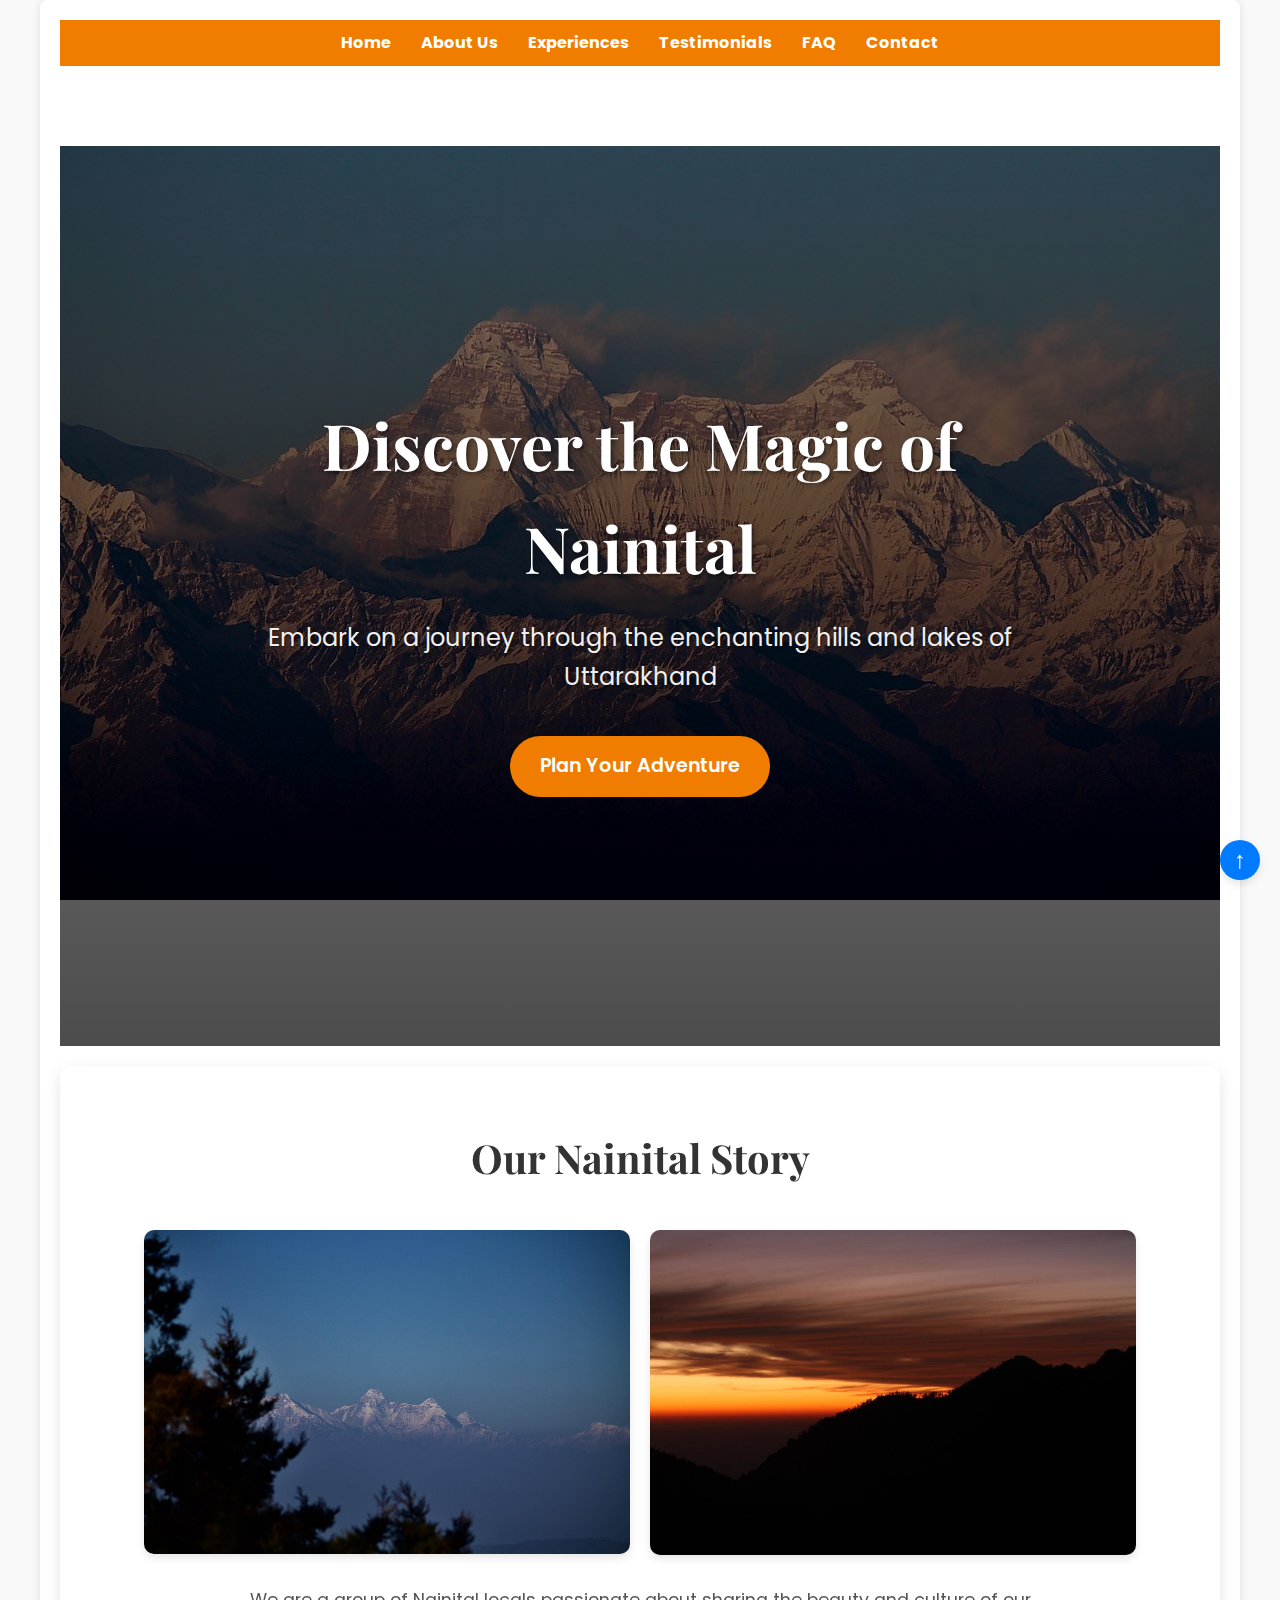
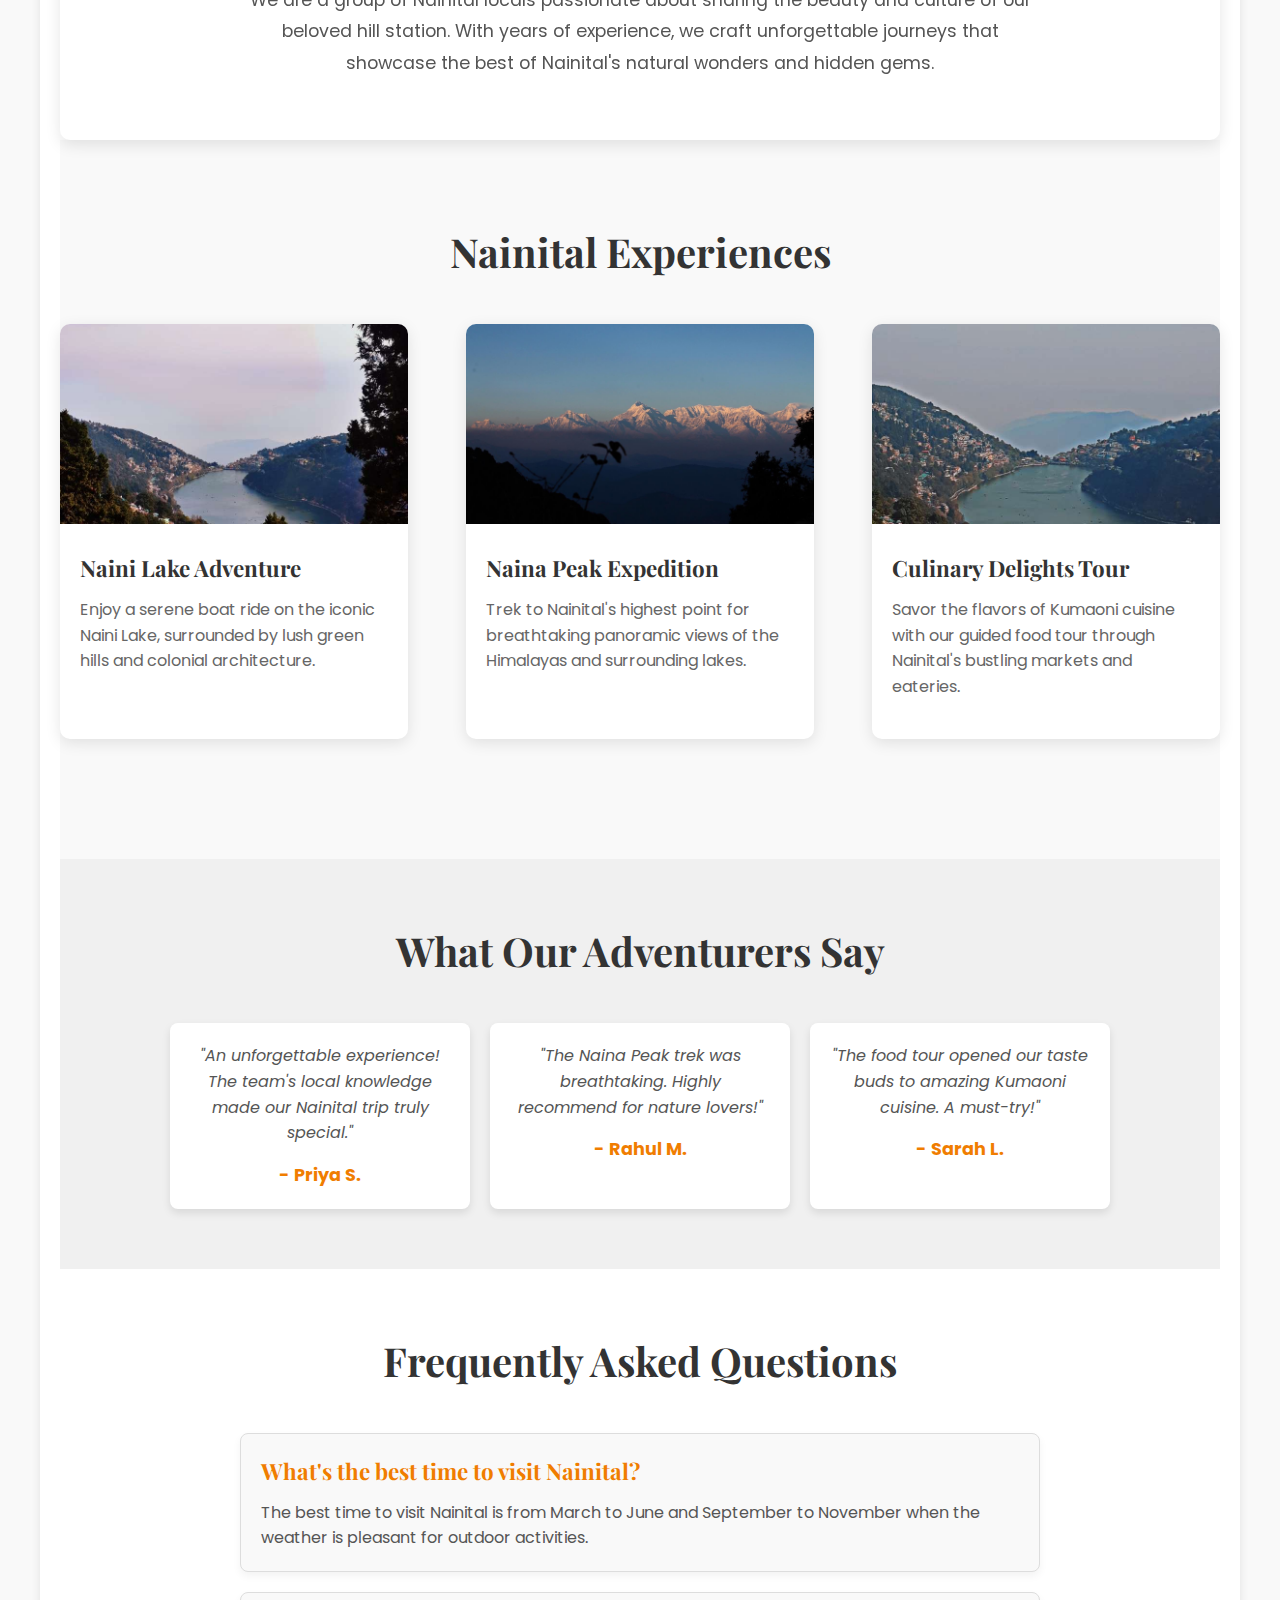
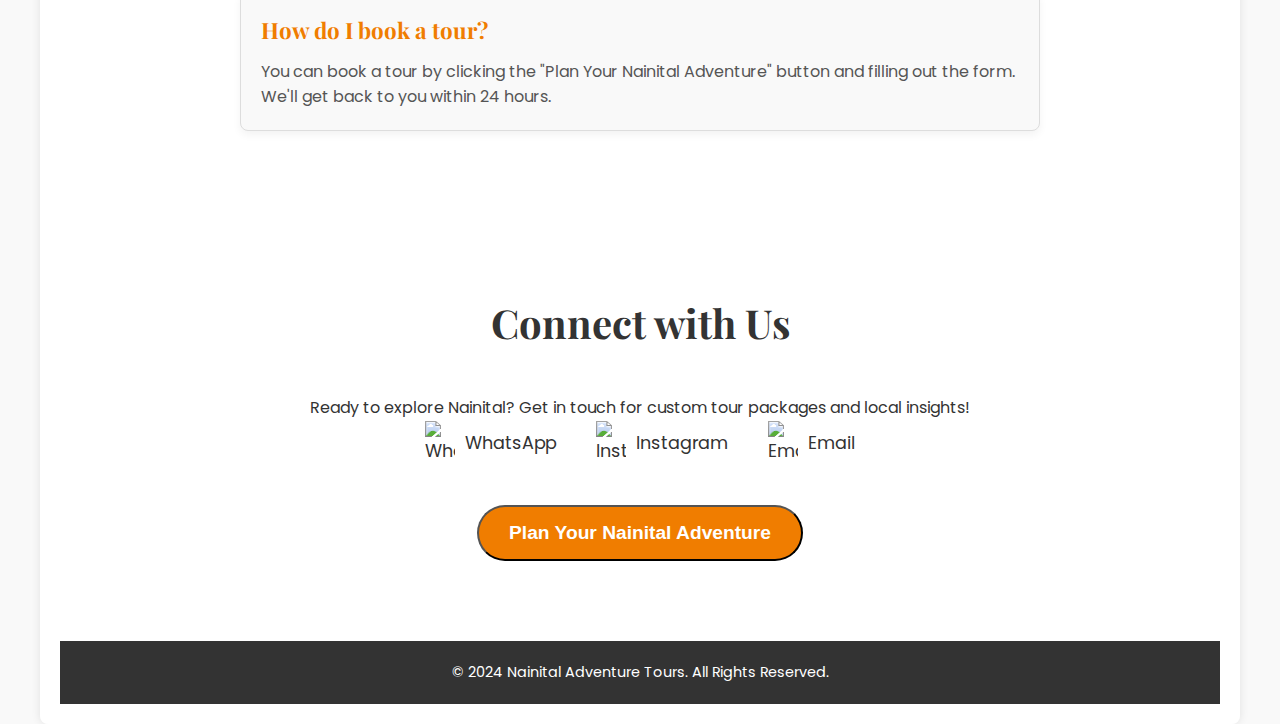
==== Tours&Travels/src/index.html @ e9f02fa3 "3 Sept" ====
<!DOCTYPE html>
<html lang="en">

<head>
    <meta charset="UTF-8">
    <meta http-equiv="X-UA-Compatible" content="IE=edge">
    <meta name="viewport" content="width=device-width, initial-scale=1.0">
    <meta name="description" content="Discover the magic of Nainital with our expert-guided tours. Experience breathtaking landscapes, rich culture, and unforgettable adventures.">
    <meta name="keywords" content="Nainital, tours, trekking, boat rides, Kumaon, Uttarakhand tourism">
    <link rel="stylesheet" href="assets/styles/styles.css">
    <link rel="icon" href="assets/images/favicon.ico" type="image/x-icon">
    <title>Way to Nainital</title>

     <!-- SEO and Social Media Tags -->
  <meta property="og:title" content="Your Website Title">
  <meta property="og:description" content="A brief description of your website for social media preview">
  <meta property="og:image" content="assets/images/social-preview.jpg">
  <meta property="og:url" content="https://www.yourwebsite.com">
  <meta name="twitter:card" content="summary_large_image">

  <!-- Preload Key Resources -->
  <link rel="preload" href="assets/fonts/yourfont.woff2" as="font" type="font/woff2" crossorigin>

</head>
<body>
    <!-- Main Content Container -->
    <div class="container">

        <div id="preloader">
            <div class="loader"></div>
        </div>
        <!-- Navigation Bar -->
        <nav>
            <ul>
                <li><a href="#home">Home</a></li>
                <li><a href="#aboutus">About Us</a></li>
                <li><a href="#tours">Experiences</a></li>
                <li><a href="#testimonials">Testimonials</a></li>
                <li><a href="#faq">FAQ</a></li>
                <li><a href="#contact">Contact</a></li>
            </ul>
        </nav>
    
        <!-- Home Section -->
        <section id="home">
            <div class="hero" style="background-image: url('/Tours&Travels//src/assets/image/BG.jpg');">
                <div class="hero-content">
                    <h1>Discover the Magic of Nainital</h1>
                    <p>Embark on a journey through the enchanting hills and lakes of Uttarakhand</p>
                    <a href="#contact" class="cta-button">Plan Your Adventure</a>
                </div>
            </div>
        </section>
    
        <!-- About Us Section -->
        <section id="aboutus" class="fade-in">
            <h2>Our Nainital Story</h2>
            <div class="aboutus-content">
                <!-- Left Image -->
                <img src="/Tours&Travels/src/assets/image/About.jpg" alt="Our Team" class="aboutus-image" loading="lazy">
                
                <!-- Right Image -->
                <img src="/Tours&Travels/src/assets/image/AboutUs.jpg" alt="Our Adventures" class="aboutus-image" loading="lazy">
            </div>
            <p>We are a group of Nainital locals passionate about sharing the beauty and culture of our beloved hill station. With years of experience, we craft unforgettable journeys that showcase the best of Nainital's natural wonders and hidden gems.</p>
        </section>
        <!-- Featured Tours Section -->
        <section id="tours" class="fade-in">
            <h2>Nainital Experiences</h2>
            <div class="tour-container">
                <div class="tour-card">
                    <img src="/Tours&Travels/src/assets/image/lake.JPG" alt="Naini Lake Tour"loading="lazy">
                    <div class="tour-card-content">
                        <h3>Naini Lake Adventure</h3>
                        <p>Enjoy a serene boat ride on the iconic Naini Lake, surrounded by lush green hills and colonial architecture.</p>
                    </div>
                </div>
                <div class="tour-card">
                    <img src="/Tours&Travels/src/assets/image/peak.jpg" alt="Naina Peak Trek" loading="lazy">
                    <div class="tour-card-content">
                        <h3>Naina Peak Expedition</h3>
                        <p>Trek to Nainital's highest point for breathtaking panoramic views of the Himalayas and surrounding lakes.</p>
                    </div>
                </div>
                <div class="tour-card">
                    <img src="/Tours&Travels/src/assets/image/lake2.JPG" alt="Food Tour"loading="lazy" >
                    <div class="tour-card-content">
                        <h3>Culinary Delights Tour</h3>
                        <p>Savor the flavors of Kumaoni cuisine with our guided food tour through Nainital's bustling markets and eateries.</p>
                    </div>
                </div>
            </div>
        </section>
    
        <!-- Testimonials Section -->
    
        <section id="testimonials" class="fade-in">
            <h2>What Our Adventurers Say</h2>
            <div class="testimonial-container">
                <div class="testimonial">
                    <p>"An unforgettable experience! The team's local knowledge made our Nainital trip truly special."</p>
                    <h4>- Priya S.</h4>
                </div>
                <div class="testimonial">
                    <p>"The Naina Peak trek was breathtaking. Highly recommend for nature lovers!"</p>
                    <h4>- Rahul M.</h4>
                </div>
                <div class="testimonial">
                    <p>"The food tour opened our taste buds to amazing Kumaoni cuisine. A must-try!"</p>
                    <h4>- Sarah L.</h4>
                </div>
            </div>
        </section>
    
        <section id="faq" class="fade-in">
            <h2>Frequently Asked Questions</h2>
            <div class="faq-container">
                <div class="faq-item">
                    <h3>What's the best time to visit Nainital?</h3>
                    <p>The best time to visit Nainital is from March to June and September to November when the weather is pleasant for outdoor activities.</p>
                </div>
                <div class="faq-item">
                    <h3>How do I book a tour?</h3>
                    <p>You can book a tour by clicking the "Plan Your Nainital Adventure" button and filling out the form. We'll get back to you within 24 hours.</p>
                </div>
                <!-- Add more FAQ items as needed -->
            </div>
        </section>
    
        <!-- Contact Section -->
        <section id="contact" class="fade-in">
            <h2>Connect with Us</h2>
            <p>Ready to explore Nainital? Get in touch for custom tour packages and local insights!</p>
    
            <!-- Contact Details -->
            <div class="contact-details">
                <a href="https://wa.me/+910000000000" target="_blank" class="contact-link">
                    <img src="https://upload.wikimedia.org/wikipedia/commons/6/6b/WhatsApp.svg" alt="WhatsApp" width="30"> WhatsApp
                </a>
                <a href="https://www.instagram.com/nainitaladventures" target="_blank" class="contact-link">
                    <img src="https://upload.wikimedia.org/wikipedia/commons/a/a5/Instagram_icon.png" alt="Instagram" width="30"> Instagram
                </a>
                <a href="mailto:info@nainitaladventures.com" class="contact-link">
                    <img src="https://upload.wikimedia.org/wikipedia/commons/7/7e/Gmail_icon_%282020%29.svg" alt="Email" width="30"> Email
                </a>
            </div>
    
            <!-- Get in Touch Button -->
          <!-- Get in Touch Button -->
        <button id="get-in-touch-btn" class="cta-button">Plan Your Nainital Adventure</button>

        <!-- Form Modal -->
        <div id="form-popup" class="form-popup">
            <div class="form-popup-content">
                <button class="close-btn">&times;</button>
                <form id="custom-form">
                    <h2>Contact Information</h2>
                    <div class="form-group">
                        <label for="name">Name:</label>
                        <input type="text" id="name" name="name" required>
                    </div>
                    <div class="form-group">
                        <label for="email">Email:</label>
                        <input type="email" id="email" name="email" required>
                    </div>
                    <div class="form-group">
                        <label for="phone">Phone:</label>
                        <input type="tel" id="phone" name="phone">
                    </div>
                    <div class="form-group">
                        <label for="message">Message:</label>
                        <textarea id="message" name="message" rows="4"></textarea>
                    </div>
                    <button type="submit" class="submit-btn">Submit</button>
                </form>
            </div>
        </div>

        </section>
    
        <!-- Footer -->
        <footer>
            <p>&copy; 2024 Nainital Adventure Tours. All Rights Reserved.</p>
        </footer>
        
        <button id="back-to-top" title="Back to Top">↑</button>
    
    </div>

    <!-- JavaScript to Handle Form Submission -->
    <script>
  // Popup functionality
  // Update JavaScript to handle modal functionality

// Function to show the popup and blur background
function showPopup() {
    document.getElementById('form-popup').classList.add('active');
    document.body.classList.add('modal-active'); // Blur background
}

// Function to hide the popup and remove background blur
function hidePopup() {
    document.getElementById('form-popup').classList.remove('active');
    document.body.classList.remove('modal-active'); // Remove blur
}

// Add event listeners for showing and hiding the popup
document.getElementById('get-in-touch-btn').addEventListener('click', showPopup);
// Function to show the popup and blur background
function showPopup() {
    document.getElementById('form-popup').classList.add('active'); // Show modal
    document.body.classList.add('modal-active'); // Activate blur effect
}

// Function to hide the popup and remove background blur
function hidePopup() {
    document.getElementById('form-popup').classList.remove('active'); // Hide modal
    document.body.classList.remove('modal-active'); // Deactivate blur effect
}

// Add event listeners for showing and hiding the popup
document.getElementById('get-in-touch-btn').addEventListener('click', showPopup);
document.querySelector('.close-btn').addEventListener('click', hidePopup);

// Form submission (remains unchanged)
document.getElementById('custom-form').addEventListener('submit', async (e) => {
    e.preventDefault();
    const formData = new FormData(e.target);
    const data = Object.fromEntries(formData.entries());

    try {
        const response = await fetch('/submit-form', {
            method: 'POST',
            headers: {
                'Content-Type': 'application/json',
            },
            body: JSON.stringify(data),
        });

        if (response.ok) {
            alert('Form submitted successfully!');
            hidePopup();
        } else {
            alert('Error submitting form. Please try again.');
        }
    } catch (error) {
        console.error('Error:', error);
        alert('An error occurred. Please try again.');
    }
});



    // Add scrolled class to nav when scrolling
    window.addEventListener('scroll', () => {
        const nav = document.querySelector('nav');
        if (window.scrollY > 100) {
            nav.classList.add('scrolled');
        } else {
            nav.classList.remove('scrolled');
        }
    });

    // Fade in elements on scroll
    function fadeInOnScroll() {
        var elements = document.querySelectorAll('.fade-in');
        elements.forEach(element => {
            var elementTop = element.getBoundingClientRect().top;
            var elementBottom = element.getBoundingClientRect().bottom;
            if (elementTop < window.innerHeight && elementBottom >= 0) {
                element.style.opacity = '1';
                element.style.transform = 'translateY(0)';
            }
        });
    }

    window.addEventListener('scroll', fadeInOnScroll);
    window.addEventListener('load', fadeInOnScroll);

    // Smooth scrolling
    document.querySelectorAll('a[href^="#"]').forEach(anchor => {
        anchor.addEventListener('click', function (e) {
            e.preventDefault();
            document.querySelector(this.getAttribute('href')).scrollIntoView({
                behavior: 'smooth'
            });
        });
    });

    // Back to top functionality
    var backToTopButton = document.getElementById("back-to-top");

    window.onscroll = function() {
        if (document.body.scrollTop > 20 || document.documentElement.scrollTop > 20) {
            backToTopButton.style.display = "block";
        } else {
            backToTopButton.style.display = "none";
        }
    };

    backToTopButton.onclick = function() {
        document.body.scrollTop = 0; // For Safari
        document.documentElement.scrollTop = 0; // For Chrome, Firefox, IE and Opera
    };

    // Preloader
    window.addEventListener('load', function() {
        document.getElementById('preloader').style.display = 'none';
    });
    </script>

    <script type="application/ld+json">
    {
      "@context": "http://schema.org",
      "@type": "TravelAgency",
      "name": "Nainital Adventure Tours",
      "description": "Expert-guided tours in Nainital, offering trekking, boating, and cultural experiences.",
      "url": "https://www.nainitaladventuretours.com",
      "address": {
        "@type": "PostalAddress",
        "addressLocality": "Nainital",
        "addressRegion": "Uttarakhand",
        "addressCountry": "India"
      }
    }
    </script>
</body>
</html>
---- Tours&Travels/src/assets/styles/styles.css ----
/* Import fonts */
@import url('https://fonts.googleapis.com/css2?family=Poppins:wght@300;400;600;700&family=Playfair+Display:wght@700&display=swap');

/* Basic reset and general styles */
* {
  margin: 0;
  padding: 0;
  box-sizing: border-box;
}

/* Body Styling with Background Image */
body {
  font-family: 'Poppins', sans-serif;
  background-color: #f9f9f9;
  background-size: cover; /* Ensures the background image covers the entire screen */
  background-position: center; /* Centers the background image */
  background-repeat: no-repeat; /* Prevents the background image from repeating */
  color: #333;
  line-height: 1.6;
  min-height: 100vh; /* Ensures the body height is at least 100% of the viewport height */
}

/* Container */
.container {
  max-width: 1200px; /* Set maximum width to prevent content from stretching too wide on large screens */
  margin: 0 auto; /* Center the container on the page */
  padding: 20px; /* Add some padding around the content */
  background-color: rgba(255, 255, 255, 0.9); /* Semi-transparent background to show the background image through */
  border-radius: 8px; /* Rounded corners for the container */
  box-shadow: 0 0 10px rgba(0, 0, 0, 0.1); /* Subtle shadow for depth */
}
h1, h2, h3 {
  font-family: 'Playfair Display', serif;
}
  
  /* Navigation Bar */
  /* Enhanced Navigation */
  nav {
    background-color:#f07d00;
    padding: 10px 0;
  }
  
  nav ul {
    list-style: none;
    display: flex;
    justify-content: center;
    margin: 0;
    padding: 0;
  }
  
  nav ul li {
    margin: 0 15px;
  }
  
  nav ul li a {
    color: #ffffff;
    text-decoration: none;
    font-weight: bold;
  }
  
  nav ul li a:hover {
    text-decoration: underline;
  }
  /* Hero Section */
 /* Enhanced Hero Section */
.hero {
  height: 100vh;
  display: flex;
  align-items: center;
  justify-content: center;
  text-align: center;
  background-attachment: fixed;
  position: relative;
  overflow: hidden;
}

.hero::before {
  content: "";
  position: absolute;
  top: 0;
  left: 0;
  right: 0;
  bottom: 0;
  background: linear-gradient(to bottom, rgba(0,0,0,0.4), rgba(0,0,0,0.7));
}

.hero-content {
  position: relative;
  z-index: 2;
  max-width: 800px;
  padding: 0 20px;
}

.hero h1 {
  font-size: 4rem;
  margin-bottom: 20px;
  color: #fff;
  text-shadow: 2px 2px 4px rgba(0,0,0,0.5);
}

.hero p {
  font-size: 1.5rem;
  margin-bottom: 40px;
  color: #f0f0f0;
  text-shadow: 1px 1px 2px rgba(0,0,0,0.5);
}

.cta-button {
  background-color: #f07d00;
  color: white;
  padding: 15px 30px;
  text-decoration: none;
  font-size: 1.2rem;
  font-weight: 600;
  border-radius: 50px;
  transition: all 0.3s ease;
  display: inline-block;
}

.cta-button:hover {
  background-color: #e67300;
  transform: translateY(-3px);
  box-shadow: 0 4px 15px rgba(240, 125, 0, 0.4);
}

  
 /* Enhanced Sections */
section {
  padding: 80px 0;
  margin: 0 auto;
  max-width: 1200px;
}

section h2 {
  font-size: 2.5rem;
  margin-bottom: 40px;
  text-align: center;
  color: #333;
}

/* About Us Section */
#aboutus {
  background-color: #fff;
  border-radius: 10px;
  box-shadow: 0 5px 15px rgba(0,0,0,0.1);
  padding: 60px 40px;
  margin-top: -60px;
  position: relative;
  z-index: 10;
  text-align: center;
}

.aboutus-content {
  display: flex;
  justify-content: center;
  align-items: center;
  gap: 20px;
  margin-bottom: 30px;
  flex-wrap: wrap;
}

.aboutus-image {
  width: 100%;
  max-width: 45%;
  height: auto;
  border-radius: 10px;
  margin-bottom: 0;
  box-shadow: 0 4px 8px rgba(0, 0, 0, 0.1);
}


#aboutus p {
  font-size: 1.1rem;
  line-height: 1.8;
  color: #555;
  max-width: 800px;
  margin: 0 auto;
}

/* Tours Section */
#tours {
  background-color: #f9f9f9;
  padding: 80px 0;
}

.tour-container {
  display: flex;
  justify-content: space-between;
  flex-wrap: wrap;
}

.tour-card {
  width: 30%;
  margin-bottom: 40px;
  background-color: #fff;
  border-radius: 10px;
  overflow: hidden;
  box-shadow: 0 4px 15px rgba(0,0,0,0.1);
  transition: all 0.3s ease;
}

.tour-card:hover {
  transform: translateY(-10px);
  box-shadow: 0 15px 30px rgba(0,0,0,0.2);
}

.tour-card img {
  width: 100%;
  height: 200px;
  object-fit: cover;
}

.tour-card-content {
  padding: 20px;
}

.tour-card h3 {
  font-size: 1.4rem;
  margin-bottom: 10px;
  color: #333;
}

.tour-card p {
  font-size: 1rem;
  color: #666;
  margin-bottom: 20px;
}

/* Contact Section */
#contact {
  background-color: #fff;
  padding: 80px 0;
  text-align: center;
}

.contact-details {
  display: flex;
  justify-content: center;
  margin-bottom: 40px;
}

.contact-link {
  margin: 0 20px;
  text-decoration: none;
  color: #333;
  font-size: 1.1rem;
  display: flex;
  align-items: center;
  transition: all 0.3s ease;
}

.contact-link:hover {
  color: #f07d00;
  transform: translateY(-3px);
}

.contact-link img {
  width: 30px;
  margin-right: 10px;
}

/* Form Popup */
body.modal-active {
  overflow: hidden; /* Prevent scrolling when modal is open */
  position: relative; /* Create a positioning context for the blur */
}

body.modal-active::before {
  content: ''; /* Pseudo-element for the blur */
  position: fixed; /* Cover the whole screen */
  top: 0;
  left: 0;
  width: 100%;
  height: 100%;
  background: rgba(0, 0, 0, 0.5); /* Dark overlay */
  backdrop-filter: blur(8px); /* Blur effect */
  z-index: 998; /* Below the form modal */
}

/* CSS for the form modal */
#form-popup {
  display: none; /* Hidden by default */
  position: fixed; /* Fixed to stay on the screen */
  top: 50%; /* Start in the middle of the screen */
  left: 50%; /* Center horizontally */
  transform: translate(-50%, -50%); /* Adjust position for perfect centering */
  z-index: 999; /* Above everything else except the pseudo-element */
  background-color: white; /* Form background color */
  padding: 20px; /* Space inside the form */
  border-radius: 8px; /* Rounded corners */
  box-shadow: 0 4px 8px rgba(0, 0, 0, 0.1); /* Slight shadow for depth */
  max-width: 500px; /* Maximum width for the form */
  width: 90%; /* Responsive width */
}

/* Show the modal when active */
#form-popup.active {
  display: block; /* Show the modal */
}

.close-btn {
  position: absolute;
  top: 10px;
  right: 10px;
  background: none;
  border: none;
  font-size: 1.5em;
  cursor: pointer;
  z-index: 1000; /* Ensure it's on top of the form content */
}

.close-btn:hover {
    color: #ff6347; /* Tomato color on hover */
}

/* Form Elements */
.form-group {
    margin-bottom: 15px;
}

label {
    display: block;
    margin-bottom: 5px;
    color: #333;
    font-weight: bold;
}

input[type="text"],
input[type="email"],
input[type="tel"],
textarea {
    width: 100%;
    padding: 10px;
    border: 1px solid #ddd;
    border-radius: 5px;
    font-size: 1rem;
    transition: border-color 0.3s;
}

input[type="text"]:focus,
input[type="email"]:focus,
input[type="tel"]:focus,
textarea:focus {
    border-color: #007bff; /* Change border color on focus */
    outline: none;
}

textarea {
    resize: vertical; /* Allows vertical resizing only */
}

/* Submit Button */
.submit-btn {
    width: 100%;
    padding: 12px;
    background-color: #007bff; /* Blue background */
    border: none;
    border-radius: 5px;
    color: white;
    font-size: 1rem;
    cursor: pointer;
    transition: background-color 0.3s;
}

.submit-btn:hover {
    background-color: #0056b3; /* Darker blue on hover */
}

/* Back to Top Button */
#back-to-top {
    position: fixed;
    bottom: 20px;
    right: 20px;
    background-color: #007bff;
    color: white;
    border: none;
    border-radius: 50%;
    width: 40px;
    height: 40px;
    font-size: 1.5rem;
    cursor: pointer;
    display: flex;
    align-items: center;
    justify-content: center;
    box-shadow: 0 4px 8px rgba(0, 0, 0, 0.1);
    transition: background-color 0.3s;
}

#back-to-top:hover {
    background-color: #0056b3;
}

/* Responsive Styles */
@media (max-width: 600px) {
    .form-popup-content {
        width: 95%;
    }
}
/* Footer */
footer {
  background-color: #333;
  color: #fff;
  text-align: center;
  padding: 20px 0;
  font-size: 0.9rem;
}

/* Responsive Design */
@media (max-width: 768px) {
  .hero h1 {
      font-size: 3rem;
  }
  
  .hero p {
      font-size: 1.2rem;
  }
  
  .tour-card {
      width: 100%;
  }
  
  .contact-details {
      flex-direction: column;
  }
  
  .contact-link {
      margin: 10px 0;
  }
}

/* Animations */
@keyframes fadeIn {
  from { opacity: 0; }
  to { opacity: 1; }
}

.fade-in {
  animation: fadeIn 1s ease-out;
}
@keyframes fadeInUp {
  from {
      opacity: 0;
      transform: translateY(20px);
  }
  to {
      opacity: 1;
      transform: translateY(0);
  }
}

.fade-in-up {
  animation: fadeInUp 0.5s ease-out;
}
/* Testimonials Section */
#testimonials {
  background-color: #f0f0f0; /* Light background for differentiation */
  padding: 60px 20px; /* Section padding */
  text-align: center; /* Center-align text */
  animation: fadeInUp 0.8s ease-out; /* Fade-in animation */
}

#testimonials h2 {
  font-size: 2.5rem; /* Large font size for heading */
  color: #333; /* Dark color for heading */
  margin-bottom: 40px; /* Space below heading */
}

.testimonial-container {
  display: flex; /* Flexbox for layout */
  justify-content: center; /* Center-align testimonials */
  flex-wrap: wrap; /* Wrap items for responsiveness */
  gap: 20px; /* Space between testimonials */
}

.testimonial {
  background-color: #fff; /* White background for contrast */
  border-radius: 8px; /* Rounded corners */
  padding: 20px; /* Internal padding */
  max-width: 300px; /* Maximum width for each testimonial */
  box-shadow: 0 4px 8px rgba(0, 0, 0, 0.1); /* Subtle shadow effect */
  flex: 1; /* Flex-grow to ensure responsive width */
}

.testimonial p {
  font-style: italic; /* Italicize testimonial text */
  color: #555; /* Subtle gray color for text */
  margin-bottom: 15px; /* Space below text */
}

.testimonial h4 {
  color: #f07d00; /* Highlighted color for name */
  font-size: 1.1rem; /* Font size for name */
}

/* FAQ Section */
#faq {
  background-color: #fff; /* White background for FAQ */
  padding: 60px 20px; /* Section padding */
  animation: fadeInUp 0.8s ease-out; /* Fade-in animation */
}

#faq h2 {
  font-size: 2.5rem; /* Large font size for heading */
  color: #333; /* Dark color for heading */
  margin-bottom: 40px; /* Space below heading */
  text-align: center; /* Center-align heading */
}

.faq-container {
  max-width: 800px; /* Maximum width for FAQ container */
  margin: 0 auto; /* Center-align container */
}

.faq-item {
  margin-bottom: 20px; /* Space below each FAQ item */
  padding: 20px; /* Internal padding */
  border: 1px solid #ddd; /* Light border for separation */
  border-radius: 8px; /* Rounded corners */
  box-shadow: 0 4px 8px rgba(0, 0, 0, 0.05); /* Subtle shadow effect */
  background-color: #f9f9f9; /* Light background color */
}

.faq-item h3 {
  font-size: 1.4rem; /* Font size for question */
  color: #f07d00; /* Highlighted color for question */
  margin-bottom: 10px; /* Space below question */
}

.faq-item p {
  font-size: 1rem; /* Font size for answer */
  color: #555; /* Subtle gray color for text */
  line-height: 1.6; /* Line height for readability */
}
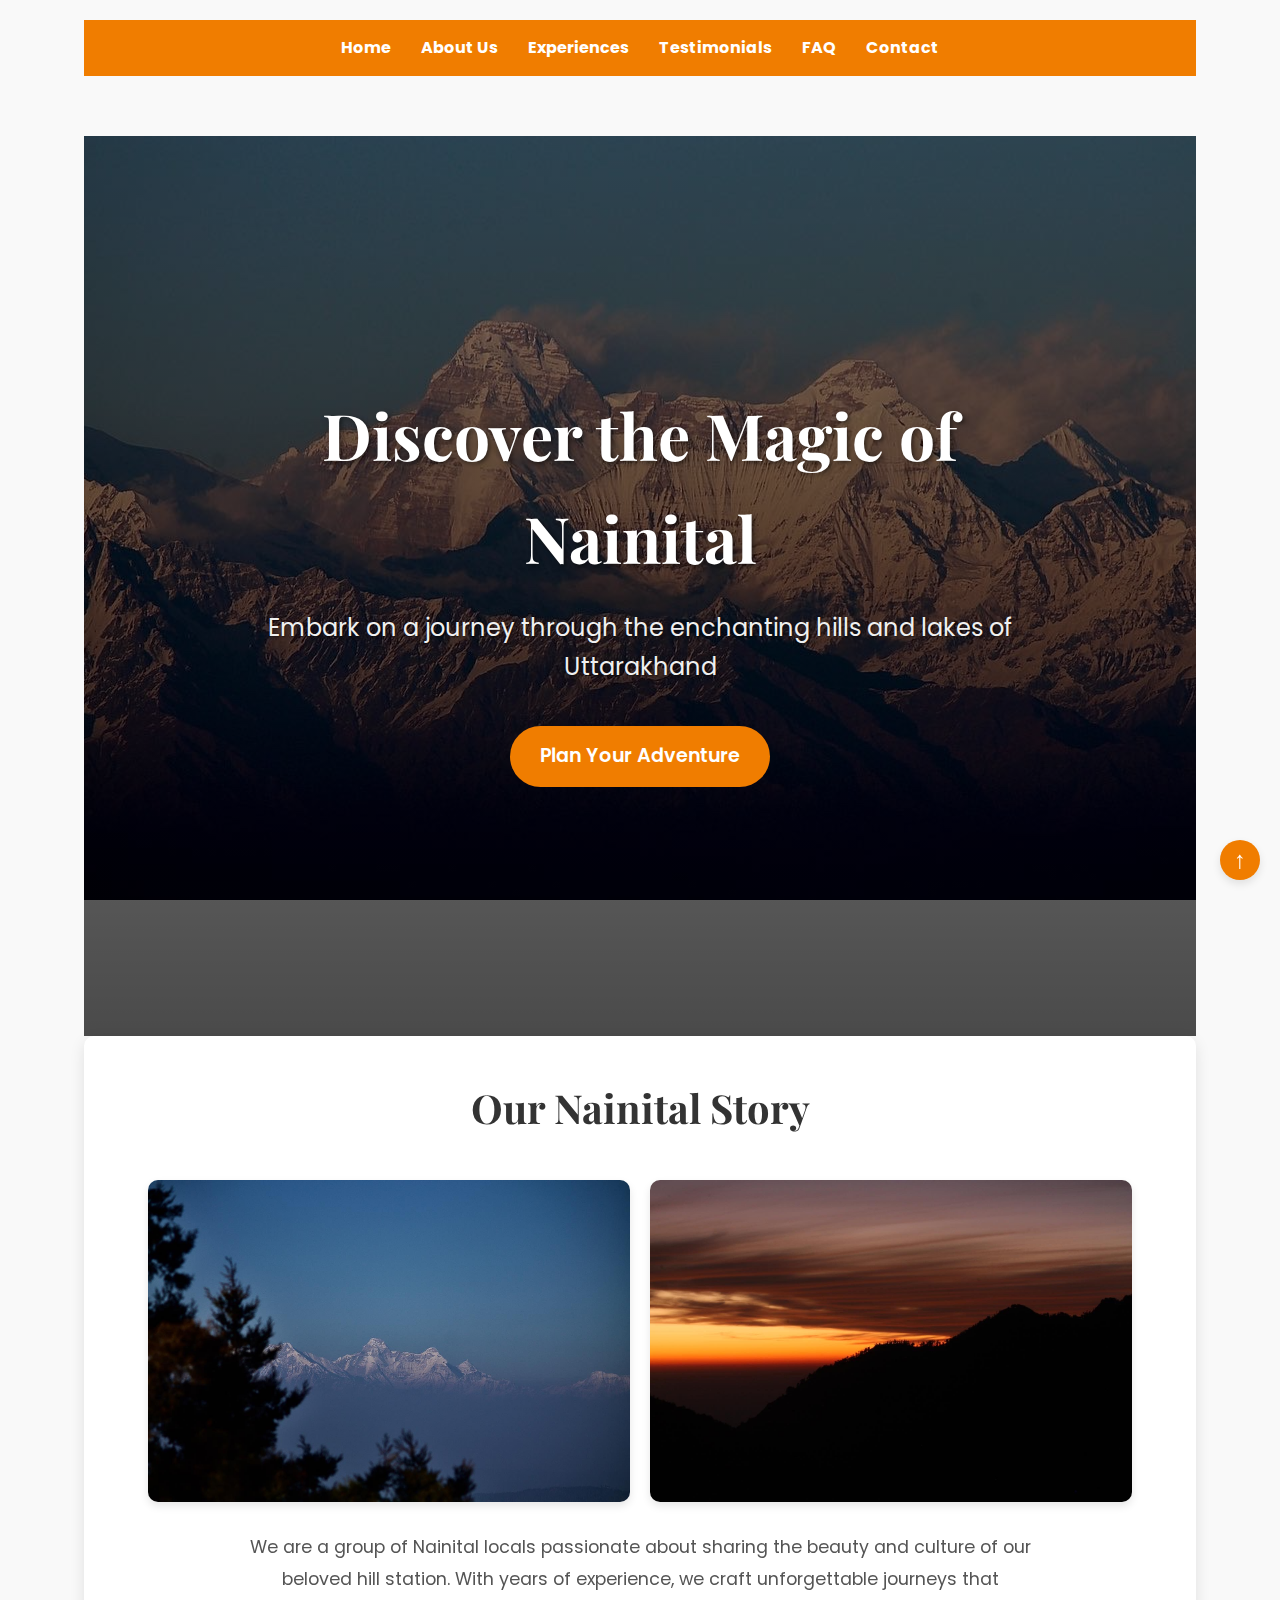
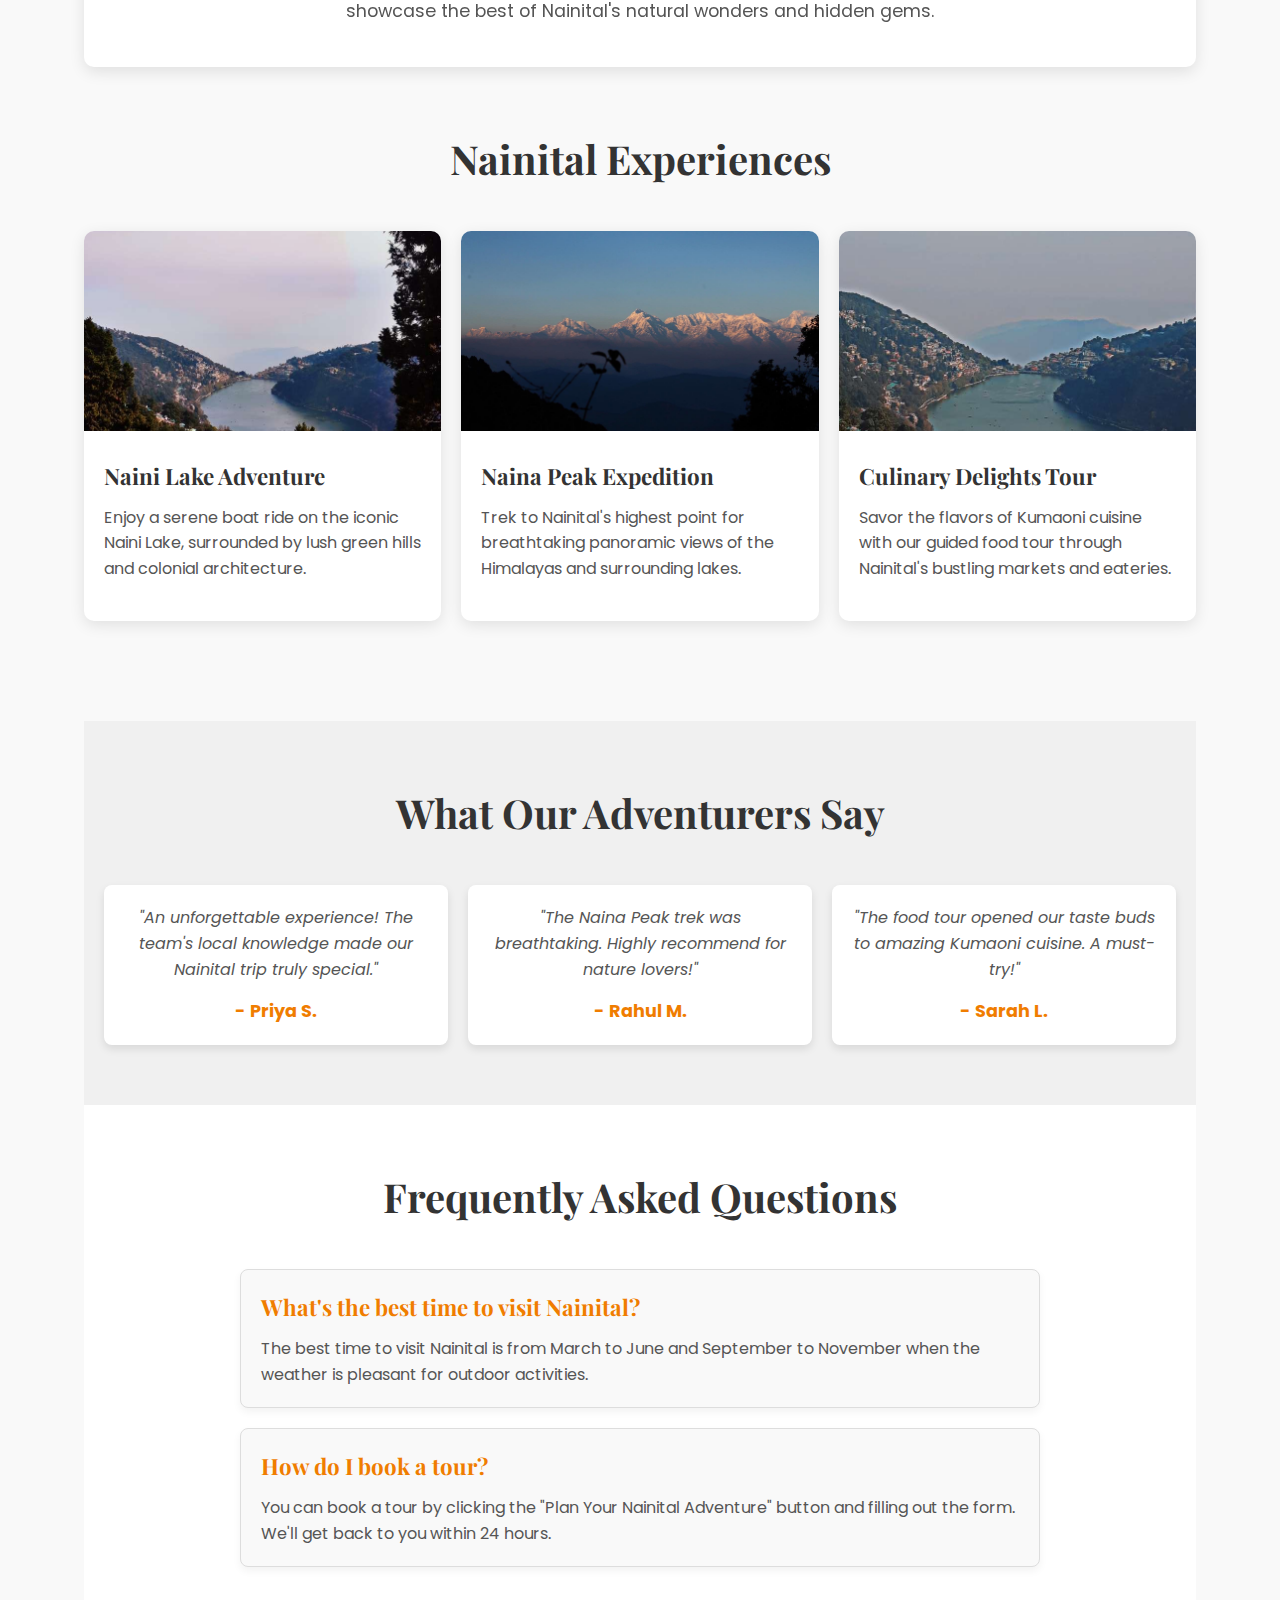
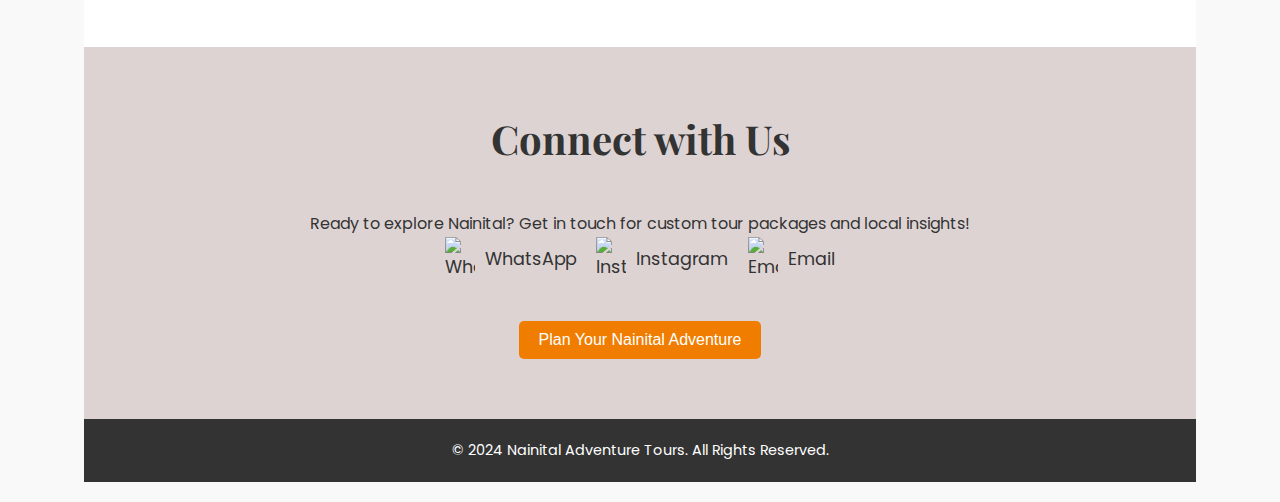
==== commit e503f29e: "Update index.html" ====
--- a/Tours&Travels/src/index.html
+++ b/Tours&Travels/src/index.html
@@ -3,7 +3,6 @@
 
 <head>
     <meta charset="UTF-8">
-    <meta http-equiv="X-UA-Compatible" content="IE=edge">
     <meta name="viewport" content="width=device-width, initial-scale=1.0">
     <meta name="description" content="Discover the magic of Nainital with our expert-guided tours. Experience breathtaking landscapes, rich culture, and unforgettable adventures.">
     <meta name="keywords" content="Nainital, tours, trekking, boat rides, Kumaon, Uttarakhand tourism">
@@ -11,21 +10,19 @@
     <link rel="icon" href="assets/images/favicon.ico" type="image/x-icon">
     <title>Way to Nainital</title>
 
-     <!-- SEO and Social Media Tags -->
-  <meta property="og:title" content="Your Website Title">
-  <meta property="og:description" content="A brief description of your website for social media preview">
-  <meta property="og:image" content="assets/images/social-preview.jpg">
-  <meta property="og:url" content="https://www.yourwebsite.com">
-  <meta name="twitter:card" content="summary_large_image">
-
-  <!-- Preload Key Resources -->
-  <link rel="preload" href="assets/fonts/yourfont.woff2" as="font" type="font/woff2" crossorigin>
-
+    <!-- SEO and Social Media Tags -->
+    <meta property="og:title" content="Way to Nainital">
+    <meta property="og:description" content="Discover the magic of Nainital with our expert-guided tours.">
+    <meta property="og:image" content="assets/images/social-preview.jpg">
+    <meta property="og:url" content="https://www.waytonainital.com">
+    <meta name="twitter:card" content="summary_large_image">
+
+    <!-- Preload Key Resources -->
+    <link rel="preload" href="assets/fonts/yourfont.woff2" as="font" type="font/woff2" crossorigin>
 </head>
 <body>
     <!-- Main Content Container -->
     <div class="container">
-
         <div id="preloader">
             <div class="loader"></div>
         </div>
@@ -43,7 +40,7 @@
     
         <!-- Home Section -->
         <section id="home">
-            <div class="hero" style="background-image: url('/Tours&Travels//src/assets/image/BG.jpg');">
+            <div class="hero" style="background-image: url('assets/image/BG.jpg');">
                 <div class="hero-content">
                     <h1>Discover the Magic of Nainital</h1>
                     <p>Embark on a journey through the enchanting hills and lakes of Uttarakhand</p>
@@ -56,34 +53,32 @@
         <section id="aboutus" class="fade-in">
             <h2>Our Nainital Story</h2>
             <div class="aboutus-content">
-                <!-- Left Image -->
-                <img src="/Tours&Travels/src/assets/image/About.jpg" alt="Our Team" class="aboutus-image" loading="lazy">
-                
-                <!-- Right Image -->
-                <img src="/Tours&Travels/src/assets/image/AboutUs.jpg" alt="Our Adventures" class="aboutus-image" loading="lazy">
+                <img src="assets/image/About.jpg" alt="Our Team" class="aboutus-image" loading="lazy">
+                <img src="assets/image/AboutUs.jpg" alt="Our Adventures" class="aboutus-image" loading="lazy">
             </div>
             <p>We are a group of Nainital locals passionate about sharing the beauty and culture of our beloved hill station. With years of experience, we craft unforgettable journeys that showcase the best of Nainital's natural wonders and hidden gems.</p>
         </section>
+
         <!-- Featured Tours Section -->
         <section id="tours" class="fade-in">
             <h2>Nainital Experiences</h2>
             <div class="tour-container">
                 <div class="tour-card">
-                    <img src="/Tours&Travels/src/assets/image/lake.JPG" alt="Naini Lake Tour"loading="lazy">
+                    <img src="assets/image/lake.JPG" alt="Naini Lake Tour" loading="lazy">
                     <div class="tour-card-content">
                         <h3>Naini Lake Adventure</h3>
                         <p>Enjoy a serene boat ride on the iconic Naini Lake, surrounded by lush green hills and colonial architecture.</p>
                     </div>
                 </div>
                 <div class="tour-card">
-                    <img src="/Tours&Travels/src/assets/image/peak.jpg" alt="Naina Peak Trek" loading="lazy">
+                    <img src="assets/image/peak.jpg" alt="Naina Peak Trek" loading="lazy">
                     <div class="tour-card-content">
                         <h3>Naina Peak Expedition</h3>
                         <p>Trek to Nainital's highest point for breathtaking panoramic views of the Himalayas and surrounding lakes.</p>
                     </div>
                 </div>
                 <div class="tour-card">
-                    <img src="/Tours&Travels/src/assets/image/lake2.JPG" alt="Food Tour"loading="lazy" >
+                    <img src="assets/image/lake2.JPG" alt="Food Tour" loading="lazy">
                     <div class="tour-card-content">
                         <h3>Culinary Delights Tour</h3>
                         <p>Savor the flavors of Kumaoni cuisine with our guided food tour through Nainital's bustling markets and eateries.</p>
@@ -93,7 +88,6 @@
         </section>
     
         <!-- Testimonials Section -->
-    
         <section id="testimonials" class="fade-in">
             <h2>What Our Adventurers Say</h2>
             <div class="testimonial-container">
@@ -123,7 +117,6 @@
                     <h3>How do I book a tour?</h3>
                     <p>You can book a tour by clicking the "Plan Your Nainital Adventure" button and filling out the form. We'll get back to you within 24 hours.</p>
                 </div>
-                <!-- Add more FAQ items as needed -->
             </div>
         </section>
     
@@ -134,50 +127,42 @@
     
             <!-- Contact Details -->
             <div class="contact-details">
-                <a href="https://wa.me/+910000000000" target="_blank" class="contact-link">
+                <a href="https://wa.me/+917302002794" target="_blank" class="contact-link">
                     <img src="https://upload.wikimedia.org/wikipedia/commons/6/6b/WhatsApp.svg" alt="WhatsApp" width="30"> WhatsApp
                 </a>
-                <a href="https://www.instagram.com/nainitaladventures" target="_blank" class="contact-link">
+                <a href="https://www.instagram.com/waytonainital?igsh=MW5mYjdxZXVmbWwwOA==" target="_blank" class="contact-link">
                     <img src="https://upload.wikimedia.org/wikipedia/commons/a/a5/Instagram_icon.png" alt="Instagram" width="30"> Instagram
                 </a>
-                <a href="mailto:info@nainitaladventures.com" class="contact-link">
+                <a href="mailto:Waytonainital@gmail.com" class="contact-link">
                     <img src="https://upload.wikimedia.org/wikipedia/commons/7/7e/Gmail_icon_%282020%29.svg" alt="Email" width="30"> Email
                 </a>
             </div>
     
-            <!-- Get in Touch Button -->
-          <!-- Get in Touch Button -->
-        <button id="get-in-touch-btn" class="cta-button">Plan Your Nainital Adventure</button>
-
-        <!-- Form Modal -->
-        <div id="form-popup" class="form-popup">
-            <div class="form-popup-content">
-                <button class="close-btn">&times;</button>
-                <form id="custom-form">
-                    <h2>Contact Information</h2>
-                    <div class="form-group">
+            <button id="get-in-touch-btn">Plan Your Nainital Adventure</button>
+
+            <div id="form-popup" class="popup">
+                <div class="popup-content">
+                    <span class="close-btn">&times;</span>
+                    <h3>Contact Information</h3>
+                    <form method="post" action="https://script.google.com/macros/s/AKfycbx382voETxDeAf9vv_lFWU7zZKYQ7jtI2zenX7wdE0jplqUeDrHNa-9NBChRL48_ENa/exec" name="contact-form">
                         <label for="name">Name:</label>
                         <input type="text" id="name" name="name" required>
-                    </div>
-                    <div class="form-group">
+                        
+                        <label for="phone">Phone:</label>
+                        <input type="tel" id="phone" name="number" required>
+                        
                         <label for="email">Email:</label>
                         <input type="email" id="email" name="email" required>
-                    </div>
-                    <div class="form-group">
-                        <label for="phone">Phone:</label>
-                        <input type="tel" id="phone" name="phone">
-                    </div>
-                    <div class="form-group">
+                        
                         <label for="message">Message:</label>
-                        <textarea id="message" name="message" rows="4"></textarea>
-                    </div>
-                    <button type="submit" class="submit-btn">Submit</button>
-                </form>
-            </div>
-        </div>
-
-        </section>
-    
+                        <textarea id="message" name="message" required></textarea>
+                        
+                        <button type="submit">Submit</button>
+                    </form>
+                </div>
+            </div>
+        </section>
+   
         <!-- Footer -->
         <footer>
             <p>&copy; 2024 Nainital Adventure Tours. All Rights Reserved.</p>
@@ -185,129 +170,16 @@
         
         <button id="back-to-top" title="Back to Top">↑</button>
     
+
+        <div id="custom-alert" class="custom-alert">
+            <div class="custom-alert-content">
+              <p id="custom-alert-message"></p>
+              <button id="custom-alert-close">OK</button>
+            </div>
+          </div>
     </div>
 
-    <!-- JavaScript to Handle Form Submission -->
-    <script>
-  // Popup functionality
-  // Update JavaScript to handle modal functionality
-
-// Function to show the popup and blur background
-function showPopup() {
-    document.getElementById('form-popup').classList.add('active');
-    document.body.classList.add('modal-active'); // Blur background
-}
-
-// Function to hide the popup and remove background blur
-function hidePopup() {
-    document.getElementById('form-popup').classList.remove('active');
-    document.body.classList.remove('modal-active'); // Remove blur
-}
-
-// Add event listeners for showing and hiding the popup
-document.getElementById('get-in-touch-btn').addEventListener('click', showPopup);
-// Function to show the popup and blur background
-function showPopup() {
-    document.getElementById('form-popup').classList.add('active'); // Show modal
-    document.body.classList.add('modal-active'); // Activate blur effect
-}
-
-// Function to hide the popup and remove background blur
-function hidePopup() {
-    document.getElementById('form-popup').classList.remove('active'); // Hide modal
-    document.body.classList.remove('modal-active'); // Deactivate blur effect
-}
-
-// Add event listeners for showing and hiding the popup
-document.getElementById('get-in-touch-btn').addEventListener('click', showPopup);
-document.querySelector('.close-btn').addEventListener('click', hidePopup);
-
-// Form submission (remains unchanged)
-document.getElementById('custom-form').addEventListener('submit', async (e) => {
-    e.preventDefault();
-    const formData = new FormData(e.target);
-    const data = Object.fromEntries(formData.entries());
-
-    try {
-        const response = await fetch('/submit-form', {
-            method: 'POST',
-            headers: {
-                'Content-Type': 'application/json',
-            },
-            body: JSON.stringify(data),
-        });
-
-        if (response.ok) {
-            alert('Form submitted successfully!');
-            hidePopup();
-        } else {
-            alert('Error submitting form. Please try again.');
-        }
-    } catch (error) {
-        console.error('Error:', error);
-        alert('An error occurred. Please try again.');
-    }
-});
-
-
-
-    // Add scrolled class to nav when scrolling
-    window.addEventListener('scroll', () => {
-        const nav = document.querySelector('nav');
-        if (window.scrollY > 100) {
-            nav.classList.add('scrolled');
-        } else {
-            nav.classList.remove('scrolled');
-        }
-    });
-
-    // Fade in elements on scroll
-    function fadeInOnScroll() {
-        var elements = document.querySelectorAll('.fade-in');
-        elements.forEach(element => {
-            var elementTop = element.getBoundingClientRect().top;
-            var elementBottom = element.getBoundingClientRect().bottom;
-            if (elementTop < window.innerHeight && elementBottom >= 0) {
-                element.style.opacity = '1';
-                element.style.transform = 'translateY(0)';
-            }
-        });
-    }
-
-    window.addEventListener('scroll', fadeInOnScroll);
-    window.addEventListener('load', fadeInOnScroll);
-
-    // Smooth scrolling
-    document.querySelectorAll('a[href^="#"]').forEach(anchor => {
-        anchor.addEventListener('click', function (e) {
-            e.preventDefault();
-            document.querySelector(this.getAttribute('href')).scrollIntoView({
-                behavior: 'smooth'
-            });
-        });
-    });
-
-    // Back to top functionality
-    var backToTopButton = document.getElementById("back-to-top");
-
-    window.onscroll = function() {
-        if (document.body.scrollTop > 20 || document.documentElement.scrollTop > 20) {
-            backToTopButton.style.display = "block";
-        } else {
-            backToTopButton.style.display = "none";
-        }
-    };
-
-    backToTopButton.onclick = function() {
-        document.body.scrollTop = 0; // For Safari
-        document.documentElement.scrollTop = 0; // For Chrome, Firefox, IE and Opera
-    };
-
-    // Preloader
-    window.addEventListener('load', function() {
-        document.getElementById('preloader').style.display = 'none';
-    });
-    </script>
+    <script src="assets/js/main.js"></script>
 
     <script type="application/ld+json">
     {
@@ -325,4 +197,4 @@
     }
     </script>
 </body>
-</html>+</html>
--- a/Tours&Travels/src/assets/styles/styles.css
+++ b/Tours&Travels/src/assets/styles/styles.css
@@ -1,68 +1,66 @@
-/* Import fonts */
 @import url('https://fonts.googleapis.com/css2?family=Poppins:wght@300;400;600;700&family=Playfair+Display:wght@700&display=swap');
 
-/* Basic reset and general styles */
+:root {
+  --primary-color: #f07d00;
+  --secondary-color: #333;
+  --background-color: #f9f9f9;
+  --text-color: #333;
+  --light-text-color: #555;
+}
+
 * {
   margin: 0;
   padding: 0;
   box-sizing: border-box;
 }
 
-/* Body Styling with Background Image */
 body {
   font-family: 'Poppins', sans-serif;
-  background-color: #f9f9f9;
-  background-size: cover; /* Ensures the background image covers the entire screen */
-  background-position: center; /* Centers the background image */
-  background-repeat: no-repeat; /* Prevents the background image from repeating */
-  color: #333;
+  background-color: var(--background-color);
+  color: var(--text-color);
   line-height: 1.6;
-  min-height: 100vh; /* Ensures the body height is at least 100% of the viewport height */
-}
-
-/* Container */
+  min-height: 100vh;
+}
+
 .container {
-  max-width: 1200px; /* Set maximum width to prevent content from stretching too wide on large screens */
-  margin: 0 auto; /* Center the container on the page */
-  padding: 20px; /* Add some padding around the content */
-  background-color: rgba(255, 255, 255, 0.9); /* Semi-transparent background to show the background image through */
-  border-radius: 8px; /* Rounded corners for the container */
-  box-shadow: 0 0 10px rgba(0, 0, 0, 0.1); /* Subtle shadow for depth */
-}
+  width: 90%;
+  max-width: 1200px;
+  margin: 0 auto;
+  padding: 20px;
+}
+
 h1, h2, h3 {
   font-family: 'Playfair Display', serif;
 }
-  
-  /* Navigation Bar */
-  /* Enhanced Navigation */
-  nav {
-    background-color:#f07d00;
-    padding: 10px 0;
-  }
-  
-  nav ul {
-    list-style: none;
-    display: flex;
-    justify-content: center;
-    margin: 0;
-    padding: 0;
-  }
-  
-  nav ul li {
-    margin: 0 15px;
-  }
-  
-  nav ul li a {
-    color: #ffffff;
-    text-decoration: none;
-    font-weight: bold;
-  }
-  
-  nav ul li a:hover {
-    text-decoration: underline;
-  }
-  /* Hero Section */
- /* Enhanced Hero Section */
+
+/* Navigation */
+nav {
+  background-color: var(--primary-color);
+  padding: 10px 0;
+}
+
+nav ul {
+  list-style: none;
+  display: flex;
+  justify-content: center;
+  flex-wrap: wrap;
+}
+
+nav ul li {
+  margin: 5px 15px;
+}
+
+nav ul li a {
+  color: #ffffff;
+  text-decoration: none;
+  font-weight: bold;
+}
+
+nav ul li a:hover {
+  text-decoration: underline;
+}
+
+/* Hero Section */
 .hero {
   height: 100vh;
   display: flex;
@@ -77,10 +75,7 @@
 .hero::before {
   content: "";
   position: absolute;
-  top: 0;
-  left: 0;
-  right: 0;
-  bottom: 0;
+  inset: 0;
   background: linear-gradient(to bottom, rgba(0,0,0,0.4), rgba(0,0,0,0.7));
 }
 
@@ -92,25 +87,25 @@
 }
 
 .hero h1 {
-  font-size: 4rem;
+  font-size: clamp(2rem, 5vw, 4rem);
   margin-bottom: 20px;
   color: #fff;
   text-shadow: 2px 2px 4px rgba(0,0,0,0.5);
 }
 
 .hero p {
-  font-size: 1.5rem;
+  font-size: clamp(1rem, 3vw, 1.5rem);
   margin-bottom: 40px;
   color: #f0f0f0;
   text-shadow: 1px 1px 2px rgba(0,0,0,0.5);
 }
 
 .cta-button {
-  background-color: #f07d00;
+  background-color: var(--primary-color);
   color: white;
   padding: 15px 30px;
   text-decoration: none;
-  font-size: 1.2rem;
+  font-size: clamp(1rem, 2vw, 1.2rem);
   font-weight: 600;
   border-radius: 50px;
   transition: all 0.3s ease;
@@ -123,19 +118,18 @@
   box-shadow: 0 4px 15px rgba(240, 125, 0, 0.4);
 }
 
-  
- /* Enhanced Sections */
+/* Sections */
 section {
-  padding: 80px 0;
+  padding: 60px 0;
   margin: 0 auto;
   max-width: 1200px;
 }
 
 section h2 {
-  font-size: 2.5rem;
+  font-size: clamp(1.8rem, 4vw, 2.5rem);
   margin-bottom: 40px;
   text-align: center;
-  color: #333;
+  color: var(--secondary-color);
 }
 
 /* About Us Section */
@@ -143,7 +137,7 @@
   background-color: #fff;
   border-radius: 10px;
   box-shadow: 0 5px 15px rgba(0,0,0,0.1);
-  padding: 60px 40px;
+  padding: 40px 20px;
   margin-top: -60px;
   position: relative;
   z-index: 10;
@@ -164,33 +158,32 @@
   max-width: 45%;
   height: auto;
   border-radius: 10px;
-  margin-bottom: 0;
   box-shadow: 0 4px 8px rgba(0, 0, 0, 0.1);
 }
 
-
 #aboutus p {
-  font-size: 1.1rem;
+  font-size: clamp(0.9rem, 2vw, 1.1rem);
   line-height: 1.8;
-  color: #555;
+  color: var(--light-text-color);
   max-width: 800px;
   margin: 0 auto;
 }
 
 /* Tours Section */
 #tours {
-  background-color: #f9f9f9;
-  padding: 80px 0;
+  background-color: var(--background-color);
+  padding: 60px 0;
 }
 
 .tour-container {
   display: flex;
   justify-content: space-between;
   flex-wrap: wrap;
+  gap: 20px;
 }
 
 .tour-card {
-  width: 30%;
+  flex: 1 1 300px;
   margin-bottom: 40px;
   background-color: #fff;
   border-radius: 10px;
@@ -215,42 +208,43 @@
 }
 
 .tour-card h3 {
-  font-size: 1.4rem;
+  font-size: clamp(1.2rem, 3vw, 1.4rem);
   margin-bottom: 10px;
-  color: #333;
+  color: var(--secondary-color);
 }
 
 .tour-card p {
-  font-size: 1rem;
-  color: #666;
+  font-size: clamp(0.9rem, 2vw, 1rem);
+  color: var(--light-text-color);
   margin-bottom: 20px;
 }
 
 /* Contact Section */
 #contact {
-  background-color: #fff;
-  padding: 80px 0;
+  background-color: rgb(222, 211, 211);
+  padding: 60px 0;
   text-align: center;
 }
 
 .contact-details {
   display: flex;
   justify-content: center;
+  flex-wrap: wrap;
+  gap: 20px;
   margin-bottom: 40px;
 }
 
 .contact-link {
-  margin: 0 20px;
   text-decoration: none;
-  color: #333;
-  font-size: 1.1rem;
+  color: var(--secondary-color);
+  font-size: clamp(0.9rem, 2vw, 1.1rem);
   display: flex;
   align-items: center;
   transition: all 0.3s ease;
 }
 
 .contact-link:hover {
-  color: #f07d00;
+  color: var(--primary-color);
   transform: translateY(-3px);
 }
 
@@ -259,173 +253,194 @@
   margin-right: 10px;
 }
 
-/* Form Popup */
-body.modal-active {
-  overflow: hidden; /* Prevent scrolling when modal is open */
-  position: relative; /* Create a positioning context for the blur */
-}
-
-body.modal-active::before {
-  content: ''; /* Pseudo-element for the blur */
-  position: fixed; /* Cover the whole screen */
+/* Button Styles */
+#get-in-touch-btn {
+  background-color: var(--primary-color);
+  color: white;
+  border: none;
+  padding: 10px 20px;
+  font-size: clamp(0.9rem, 2vw, 1rem);
+  cursor: pointer;
+  border-radius: 5px;
+  transition: background-color 0.3s ease;
+}
+
+#get-in-touch-btn:hover {
+  background-color: #b37400;
+}
+
+/* Modal Styles */
+.popup {
+  display: none;
+  position: fixed;
+  z-index: 1000;
+  left: 0;
   top: 0;
-  left: 0;
   width: 100%;
   height: 100%;
-  background: rgba(0, 0, 0, 0.5); /* Dark overlay */
-  backdrop-filter: blur(8px); /* Blur effect */
-  z-index: 998; /* Below the form modal */
-}
-
-/* CSS for the form modal */
-#form-popup {
-  display: none; /* Hidden by default */
-  position: fixed; /* Fixed to stay on the screen */
-  top: 50%; /* Start in the middle of the screen */
-  left: 50%; /* Center horizontally */
-  transform: translate(-50%, -50%); /* Adjust position for perfect centering */
-  z-index: 999; /* Above everything else except the pseudo-element */
-  background-color: white; /* Form background color */
-  padding: 20px; /* Space inside the form */
-  border-radius: 8px; /* Rounded corners */
-  box-shadow: 0 4px 8px rgba(0, 0, 0, 0.1); /* Slight shadow for depth */
-  max-width: 500px; /* Maximum width for the form */
-  width: 90%; /* Responsive width */
-}
-
-/* Show the modal when active */
-#form-popup.active {
-  display: block; /* Show the modal */
+  overflow: auto;
+  background-color: rgba(0,0,0,0.5);
+  backdrop-filter: blur(5px);
+}
+
+.popup-content {
+  background-color: #fefefe;
+  position: absolute;
+  top: 50%;
+  left: 50%;
+  transform: translate(-50%, -50%);
+  padding: 20px;
+  border: 1px solid #888;
+  width: 90%;
+  max-width: 500px;
+  max-height: 80vh;
+  overflow-y: auto;
 }
 
 .close-btn {
-  position: absolute;
-  top: 10px;
-  right: 10px;
-  background: none;
+  color: #aaa;
+  float: right;
+  font-size: 28px;
+  font-weight: bold;
+  cursor: pointer;
+}
+
+.close-btn:hover,
+.close-btn:focus {
+  color: #000;
+  text-decoration: none;
+  cursor: pointer;
+}
+
+/* Form Styles */
+form {
+  display: flex;
+  flex-direction: column;
+}
+
+form label {
+  margin-top: 10px;
+}
+
+form input,
+form textarea {
+  margin-bottom: 10px;
+  padding: 5px;
+  width: 100%;
+}
+
+form button {
+  margin-top: 10px;
+  padding: 10px;
+  background-color: var(--primary-color);
+  color: white;
   border: none;
-  font-size: 1.5em;
   cursor: pointer;
-  z-index: 1000; /* Ensure it's on top of the form content */
-}
-
-.close-btn:hover {
-    color: #ff6347; /* Tomato color on hover */
-}
-
-/* Form Elements */
-.form-group {
-    margin-bottom: 15px;
-}
-
-label {
-    display: block;
-    margin-bottom: 5px;
-    color: #333;
-    font-weight: bold;
-}
-
-input[type="text"],
-input[type="email"],
-input[type="tel"],
-textarea {
-    width: 100%;
-    padding: 10px;
-    border: 1px solid #ddd;
-    border-radius: 5px;
-    font-size: 1rem;
-    transition: border-color 0.3s;
-}
-
-input[type="text"]:focus,
-input[type="email"]:focus,
-input[type="tel"]:focus,
-textarea:focus {
-    border-color: #007bff; /* Change border color on focus */
-    outline: none;
-}
-
-textarea {
-    resize: vertical; /* Allows vertical resizing only */
-}
-
-/* Submit Button */
-.submit-btn {
-    width: 100%;
-    padding: 12px;
-    background-color: #007bff; /* Blue background */
-    border: none;
-    border-radius: 5px;
-    color: white;
-    font-size: 1rem;
-    cursor: pointer;
-    transition: background-color 0.3s;
-}
-
-.submit-btn:hover {
-    background-color: #0056b3; /* Darker blue on hover */
+  transition: background-color 0.3s ease;
+}
+
+form button:hover {
+  background-color: #b37400;
 }
 
 /* Back to Top Button */
 #back-to-top {
-    position: fixed;
-    bottom: 20px;
-    right: 20px;
-    background-color: #007bff;
-    color: white;
-    border: none;
-    border-radius: 50%;
-    width: 40px;
-    height: 40px;
-    font-size: 1.5rem;
-    cursor: pointer;
-    display: flex;
-    align-items: center;
-    justify-content: center;
-    box-shadow: 0 4px 8px rgba(0, 0, 0, 0.1);
-    transition: background-color 0.3s;
+  position: fixed;
+  bottom: 20px;
+  right: 20px;
+  background-color: var(--primary-color);
+  color: white;
+  border: none;
+  border-radius: 50%;
+  width: 40px;
+  height: 40px;
+  font-size: 1.5rem;
+  cursor: pointer;
+  display: flex;
+  align-items: center;
+  justify-content: center;
+  box-shadow: 0 4px 8px rgba(0, 0, 0, 0.1);
+  transition: background-color 0.3s, transform 0.3s;
 }
 
 #back-to-top:hover {
-    background-color: #0056b3;
-}
-
-/* Responsive Styles */
-@media (max-width: 600px) {
-    .form-popup-content {
-        width: 95%;
-    }
-}
+  background-color: #b37400;
+  transform: translateY(-3px);
+}
+
+/* Testimonials Section */
+#testimonials {
+  background-color: #f0f0f0;
+  padding: 60px 20px;
+  text-align: center;
+}
+
+.testimonial-container {
+  display: flex;
+  justify-content: center;
+  flex-wrap: wrap;
+  gap: 20px;
+}
+
+.testimonial {
+  background-color: #fff;
+  border-radius: 8px;
+  padding: 20px;
+  flex: 1 1 300px;
+  max-width: 100%;
+  box-shadow: 0 4px 8px rgba(0, 0, 0, 0.1);
+}
+
+.testimonial p {
+  font-style: italic;
+  color: var(--light-text-color);
+  margin-bottom: 15px;
+}
+
+.testimonial h4 {
+  color: var(--primary-color);
+  font-size: clamp(1rem, 2vw, 1.1rem);
+}
+
+/* FAQ Section */
+#faq {
+  background-color: #fff;
+  padding: 60px 20px;
+}
+
+.faq-container {
+  max-width: 800px;
+  margin: 0 auto;
+}
+
+.faq-item {
+  margin-bottom: 20px;
+  padding: 20px;
+  border: 1px solid #ddd;
+  border-radius: 8px;
+  box-shadow: 0 4px 8px rgba(0, 0, 0, 0.05);
+  background-color: #f9f9f9;
+}
+
+.faq-item h3 {
+  font-size: clamp(1.2rem, 3vw, 1.4rem);
+  color: var(--primary-color);
+  margin-bottom: 10px;
+}
+
+.faq-item p {
+  font-size: clamp(0.9rem, 2vw, 1rem);
+  color: var(--light-text-color);
+  line-height: 1.6;
+}
+
 /* Footer */
 footer {
-  background-color: #333;
+  background-color: var(--secondary-color);
   color: #fff;
   text-align: center;
   padding: 20px 0;
-  font-size: 0.9rem;
-}
-
-/* Responsive Design */
-@media (max-width: 768px) {
-  .hero h1 {
-      font-size: 3rem;
-  }
-  
-  .hero p {
-      font-size: 1.2rem;
-  }
-  
-  .tour-card {
-      width: 100%;
-  }
-  
-  .contact-details {
-      flex-direction: column;
-  }
-  
-  .contact-link {
-      margin: 10px 0;
-  }
+  font-size: clamp(0.8rem, 2vw, 0.9rem);
 }
 
 /* Animations */
@@ -437,97 +452,115 @@
 .fade-in {
   animation: fadeIn 1s ease-out;
 }
+
 @keyframes fadeInUp {
   from {
-      opacity: 0;
-      transform: translateY(20px);
+    opacity: 0;
+    transform: translateY(20px);
   }
   to {
-      opacity: 1;
-      transform: translateY(0);
+    opacity: 1;
+    transform: translateY(0);
   }
 }
 
 .fade-in-up {
   animation: fadeInUp 0.5s ease-out;
 }
-/* Testimonials Section */
-#testimonials {
-  background-color: #f0f0f0; /* Light background for differentiation */
-  padding: 60px 20px; /* Section padding */
-  text-align: center; /* Center-align text */
-  animation: fadeInUp 0.8s ease-out; /* Fade-in animation */
-}
-
-#testimonials h2 {
-  font-size: 2.5rem; /* Large font size for heading */
-  color: #333; /* Dark color for heading */
-  margin-bottom: 40px; /* Space below heading */
-}
-
-.testimonial-container {
-  display: flex; /* Flexbox for layout */
-  justify-content: center; /* Center-align testimonials */
-  flex-wrap: wrap; /* Wrap items for responsiveness */
-  gap: 20px; /* Space between testimonials */
-}
-
-.testimonial {
-  background-color: #fff; /* White background for contrast */
-  border-radius: 8px; /* Rounded corners */
-  padding: 20px; /* Internal padding */
-  max-width: 300px; /* Maximum width for each testimonial */
-  box-shadow: 0 4px 8px rgba(0, 0, 0, 0.1); /* Subtle shadow effect */
-  flex: 1; /* Flex-grow to ensure responsive width */
-}
-
-.testimonial p {
-  font-style: italic; /* Italicize testimonial text */
-  color: #555; /* Subtle gray color for text */
-  margin-bottom: 15px; /* Space below text */
-}
-
-.testimonial h4 {
-  color: #f07d00; /* Highlighted color for name */
-  font-size: 1.1rem; /* Font size for name */
-}
-
-/* FAQ Section */
-#faq {
-  background-color: #fff; /* White background for FAQ */
-  padding: 60px 20px; /* Section padding */
-  animation: fadeInUp 0.8s ease-out; /* Fade-in animation */
-}
-
-#faq h2 {
-  font-size: 2.5rem; /* Large font size for heading */
-  color: #333; /* Dark color for heading */
-  margin-bottom: 40px; /* Space below heading */
-  text-align: center; /* Center-align heading */
-}
-
-.faq-container {
-  max-width: 800px; /* Maximum width for FAQ container */
-  margin: 0 auto; /* Center-align container */
-}
-
-.faq-item {
-  margin-bottom: 20px; /* Space below each FAQ item */
-  padding: 20px; /* Internal padding */
-  border: 1px solid #ddd; /* Light border for separation */
-  border-radius: 8px; /* Rounded corners */
-  box-shadow: 0 4px 8px rgba(0, 0, 0, 0.05); /* Subtle shadow effect */
-  background-color: #f9f9f9; /* Light background color */
-}
-
-.faq-item h3 {
-  font-size: 1.4rem; /* Font size for question */
-  color: #f07d00; /* Highlighted color for question */
-  margin-bottom: 10px; /* Space below question */
-}
-
-.faq-item p {
-  font-size: 1rem; /* Font size for answer */
-  color: #555; /* Subtle gray color for text */
-  line-height: 1.6; /* Line height for readability */
-}+
+/* Media Queries */
+@media (max-width: 768px) {
+  .aboutus-image {
+    max-width: 100%;
+  }
+
+  .contact-details {
+    flex-direction: column;
+  }
+
+  .contact-link {
+    margin: 10px 0;
+  }
+}
+
+@media (max-width: 480px) {
+  .hero h1 {
+    font-size: 2.5rem;
+  }
+
+  .hero p {
+    font-size: 1rem;
+  }
+
+  .cta-button {
+    padding: 10px 20px;
+    font-size: 1rem;
+  }
+
+  section {
+    padding: 40px 0;
+  }
+
+  .tour-card {
+    flex-basis: 100%;
+  }
+
+  .popup-content {
+    width: 95%;
+    padding: 15px;
+  }
+}
+.custom-alert {
+  display: none;
+  position: fixed;
+  z-index: 1000;
+  left: 0;
+  top: 0;
+  width: 100%;
+  height: 100%;
+  overflow: auto;
+  background-color: rgba(0,0,0,0.4);
+  justify-content: center;
+  align-items: center;
+}
+
+.custom-alert-content {
+  background-color: #fefefe;
+  padding: 20px;
+  border-radius: 5px;
+  max-width: 80%;
+  width: 300px;
+  text-align: center;
+  box-shadow: 0 4px 8px rgba(0,0,0,0.1);
+}
+
+.custom-alert p {
+  margin: 0 0 20px 0;
+  font-size: 16px;
+  color: #333;
+}
+
+.custom-alert button {
+  background-color: #f07d00;
+  color: white;
+  border: none;
+  padding: 10px 20px;
+  text-align: center;
+  text-decoration: none;
+  display: inline-block;
+  font-size: 16px;
+  margin: 4px 2px;
+  cursor: pointer;
+  border-radius: 4px;
+  transition: background-color 0.3s;
+}
+
+.custom-alert button:hover {
+  background-color: #e67300;
+}
+
+@media (max-width: 480px) {
+  .custom-alert-content {
+    width: 90%;
+  }
+}
